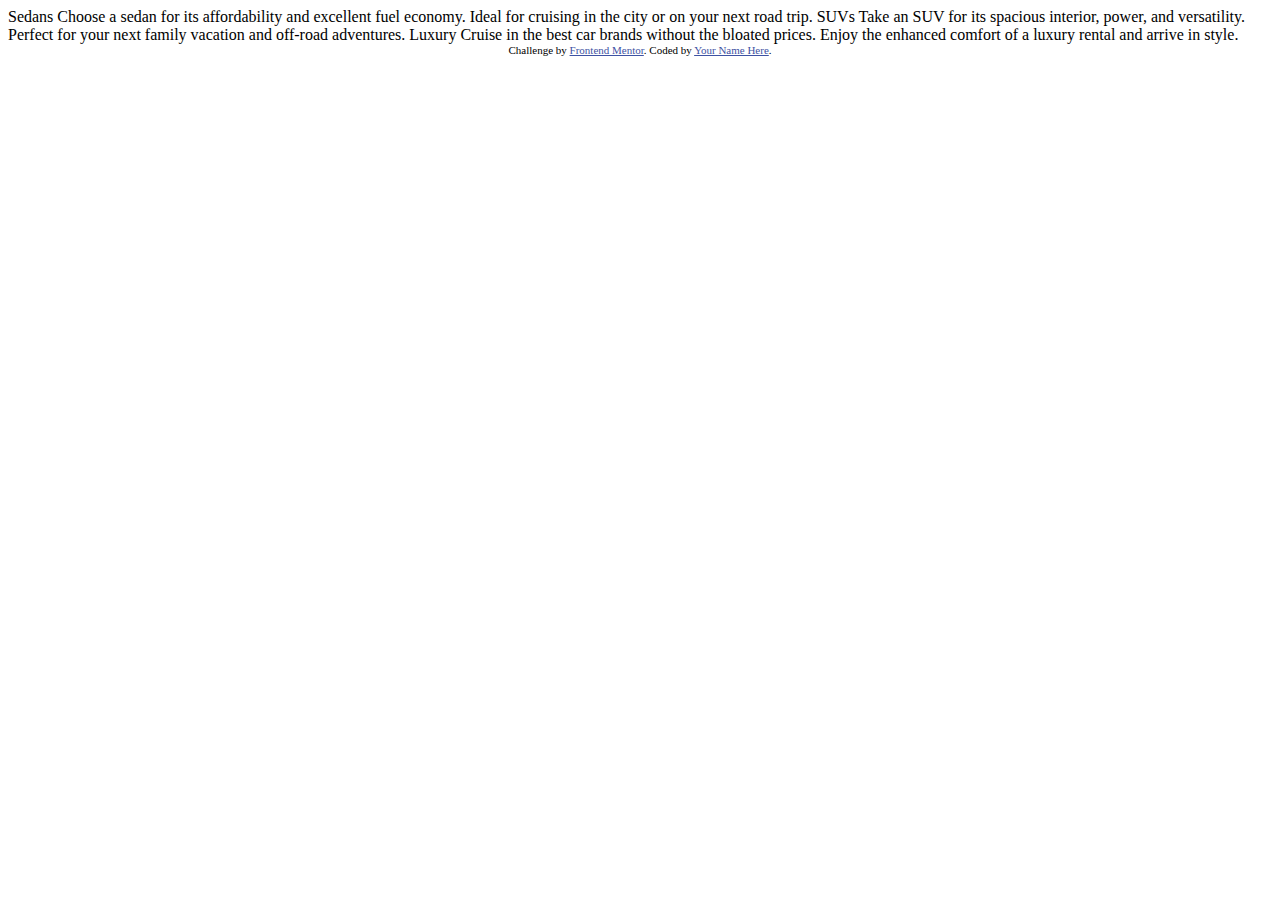
==== 3-column_preview_card_component/index.html @ 7b60f9ab "update README" ====
<!DOCTYPE html>
<html lang="en">
<head>
  <meta charset="UTF-8">
  <meta name="viewport" content="width=device-width, initial-scale=1.0"> <!-- displays site properly based on user's device -->

  <link rel="icon" type="image/png" sizes="32x32" href="./images/favicon-32x32.png">
  
  <title>Frontend Mentor | 3-column preview card component</title>

  <!-- Feel free to remove these styles or customise in your own stylesheet 👍 -->
  <style>
    .attribution { font-size: 11px; text-align: center; }
    .attribution a { color: hsl(228, 45%, 44%); }
  </style>
</head>
<body>
  
  Sedans
  Choose a sedan for its affordability and excellent fuel economy. Ideal for cruising in the city 
  or on your next road trip.

  SUVs
  Take an SUV for its spacious interior, power, and versatility. Perfect for your next family vacation 
  and off-road adventures.

  Luxury
  Cruise in the best car brands without the bloated prices. Enjoy the enhanced comfort of a luxury 
  rental and arrive in style.
  
  <div class="attribution">
    Challenge by <a href="https://www.frontendmentor.io?ref=challenge" target="_blank">Frontend Mentor</a>. 
    Coded by <a href="#">Your Name Here</a>.
  </div>
</body>
</html>
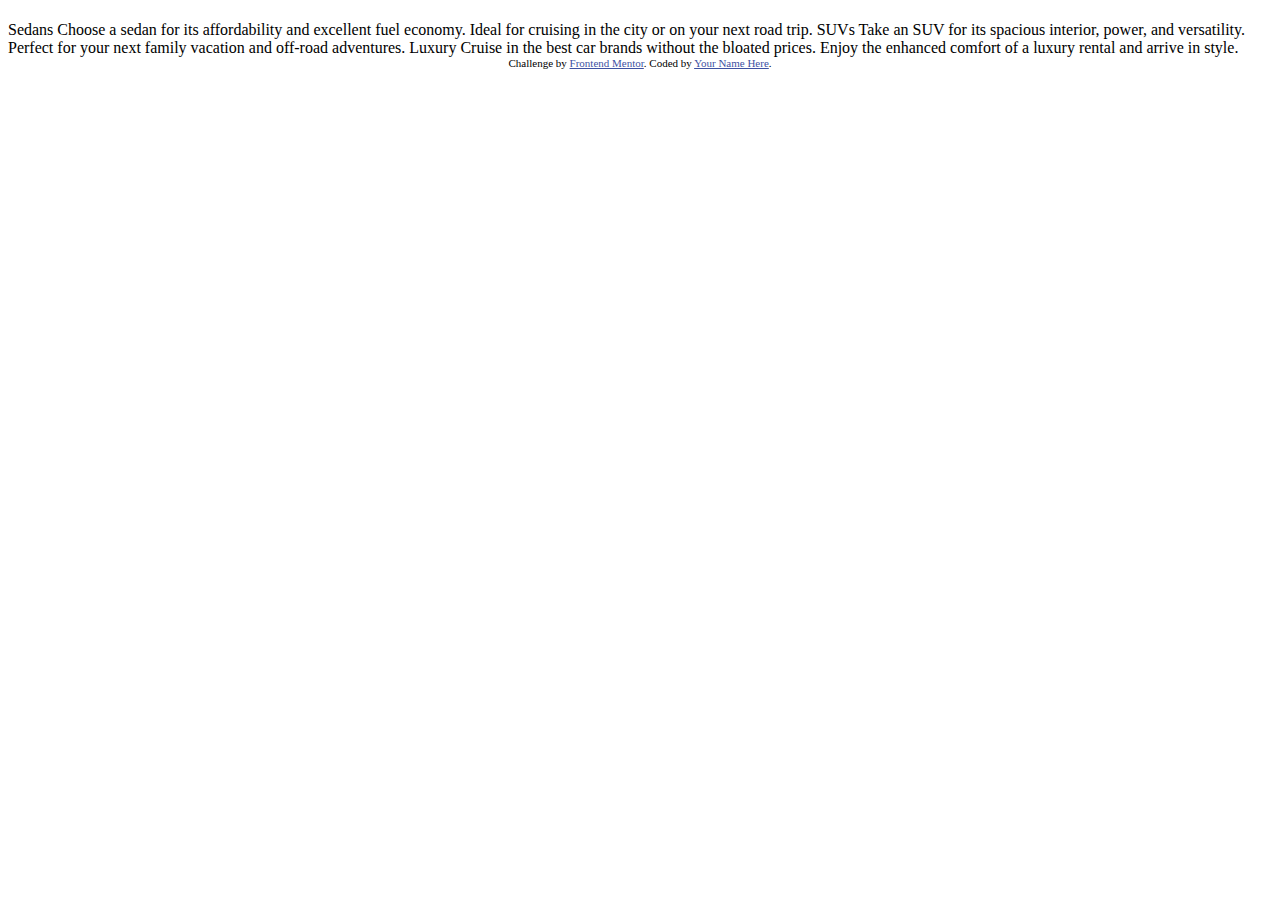
==== commit 663a1d0d: "update README" ====
--- a/3-column_preview_card_component/index.html
+++ b/3-column_preview_card_component/index.html
@@ -1,36 +1,59 @@
 <!DOCTYPE html>
 <html lang="en">
-<head>
-  <meta charset="UTF-8">
-  <meta name="viewport" content="width=device-width, initial-scale=1.0"> <!-- displays site properly based on user's device -->
+  <head>
+    <meta charset="UTF-8" />
+    <meta name="viewport" content="width=device-width, initial-scale=1.0" />
+    <!-- displays site properly based on user's device -->
 
-  <link rel="icon" type="image/png" sizes="32x32" href="./images/favicon-32x32.png">
-  
-  <title>Frontend Mentor | 3-column preview card component</title>
+    <link
+      rel="icon"
+      type="image/png"
+      sizes="32x32"
+      href="./images/favicon-32x32.png"
+    />
 
-  <!-- Feel free to remove these styles or customise in your own stylesheet 👍 -->
-  <style>
-    .attribution { font-size: 11px; text-align: center; }
-    .attribution a { color: hsl(228, 45%, 44%); }
-  </style>
-</head>
-<body>
-  
-  Sedans
-  Choose a sedan for its affordability and excellent fuel economy. Ideal for cruising in the city 
-  or on your next road trip.
+    <title>Frontend Mentor | 3-column preview card component</title>
 
-  SUVs
-  Take an SUV for its spacious interior, power, and versatility. Perfect for your next family vacation 
-  and off-road adventures.
+    <!-- Feel free to remove these styles or customise in your own stylesheet 👍 -->
+    <style>
+      .attribution {
+        font-size: 11px;
+        text-align: center;
+      }
+      .attribution a {
+        color: hsl(228, 45%, 44%);
+      }
+    </style>
+  </head>
+  <body>
+    <main>
+      <section class="sedans">
+        <h1 class="model"></h1>
+        <p></p>
+      </section>
 
-  Luxury
-  Cruise in the best car brands without the bloated prices. Enjoy the enhanced comfort of a luxury 
-  rental and arrive in style.
-  
-  <div class="attribution">
-    Challenge by <a href="https://www.frontendmentor.io?ref=challenge" target="_blank">Frontend Mentor</a>. 
-    Coded by <a href="#">Your Name Here</a>.
-  </div>
-</body>
-</html>+      <section class="suvs">
+        <h1 class="model"></h1>
+        <p></p>
+      </section>
+
+      <section class="luxury">
+        <h1 class="model"></h1>
+        <p></p>
+      </section>
+    </main>
+    Sedans Choose a sedan for its affordability and excellent fuel economy.
+    Ideal for cruising in the city or on your next road trip. SUVs Take an SUV
+    for its spacious interior, power, and versatility. Perfect for your next
+    family vacation and off-road adventures. Luxury Cruise in the best car
+    brands without the bloated prices. Enjoy the enhanced comfort of a luxury
+    rental and arrive in style.
+
+    <div class="attribution">
+      Challenge by
+      <a href="https://www.frontendmentor.io?ref=challenge" target="_blank"
+        >Frontend Mentor</a
+      >. Coded by <a href="#">Your Name Here</a>.
+    </div>
+  </body>
+</html>
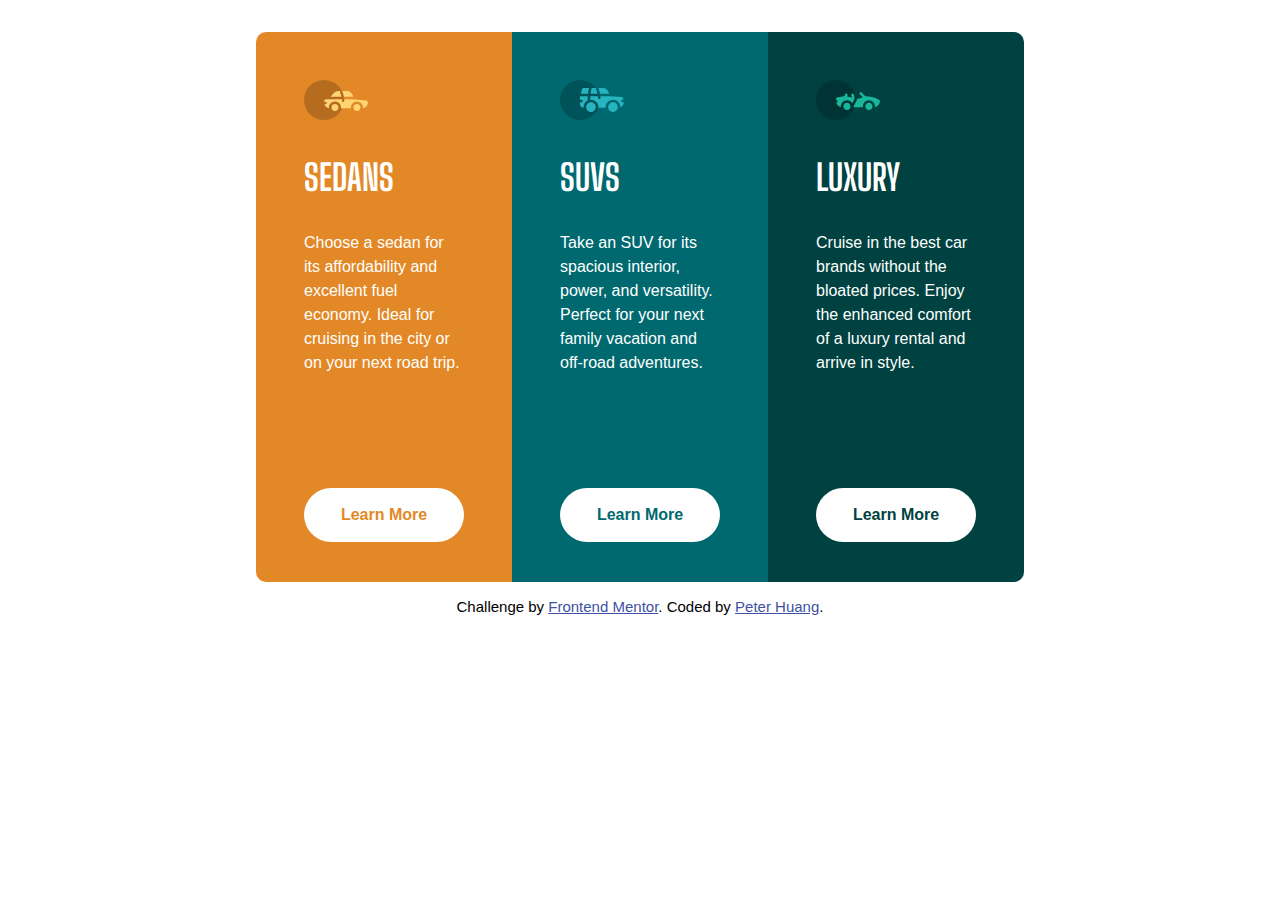
==== commit b0bab981: "update README" ====
--- a/3-column_preview_card_component/index.html
+++ b/3-column_preview_card_component/index.html
@@ -17,43 +17,77 @@
     <!-- Feel free to remove these styles or customise in your own stylesheet 👍 -->
     <style>
       .attribution {
-        font-size: 11px;
+        font-size: 15px;
         text-align: center;
       }
       .attribution a {
         color: hsl(228, 45%, 44%);
       }
     </style>
+
+    <!-- google font -->
+    <!-- h1 -->
+    <link rel="preconnect" href="https://fonts.googleapis.com" />
+    <link rel="preconnect" href="https://fonts.gstatic.com" crossorigin />
+    <link
+      href="https://fonts.googleapis.com/css2?family=Big+Shoulders+Display:wght@700&display=swap"
+      rel="stylesheet"
+    />
+    <!-- paragraph -->
+    <link rel="preconnect" href="https://fonts.googleapis.com" />
+    <link rel="preconnect" href="https://fonts.gstatic.com" crossorigin />
+    <link
+      href="https://fonts.googleapis.com/css2?family=Big+Shoulders+Display:wght@700&display=swap"
+      rel="stylesheet"
+    />
+
+    <link rel="stylesheet" href="./style/style.css" />
   </head>
   <body>
     <main>
       <section class="sedans">
-        <h1 class="model"></h1>
-        <p></p>
+        <img src="./images/icon-sedans.svg" alt="sedan" />
+        <h1 class="model">Sedans</h1>
+        <p>
+          Choose a sedan for its affordability and excellent fuel economy. Ideal
+          for cruising in the city or on your next road trip.
+        </p>
+        <a class="learn" href="#" target="_blank">Learn More</a>
       </section>
 
       <section class="suvs">
-        <h1 class="model"></h1>
-        <p></p>
+        <img src="./images/icon-suvs.svg" alt="suv" />
+        <h1 class="model">SUVs</h1>
+        <p>
+          Take an SUV for its spacious interior, power, and versatility. Perfect
+          for your next family vacation and off-road adventures.
+        </p>
+        <a class="learn" href="#" target="_blank">Learn More</a>
       </section>
 
       <section class="luxury">
-        <h1 class="model"></h1>
-        <p></p>
+        <img src="./images/icon-luxury.svg" alt="luxury" />
+        <h1 class="model">Luxury</h1>
+        <p>
+          Cruise in the best car brands without the bloated prices. Enjoy the
+          enhanced comfort of a luxury rental and arrive in style.
+        </p>
+        <a class="learn" href="#" target="_blank">Learn More</a>
       </section>
     </main>
-    Sedans Choose a sedan for its affordability and excellent fuel economy.
-    Ideal for cruising in the city or on your next road trip. SUVs Take an SUV
-    for its spacious interior, power, and versatility. Perfect for your next
-    family vacation and off-road adventures. Luxury Cruise in the best car
-    brands without the bloated prices. Enjoy the enhanced comfort of a luxury
-    rental and arrive in style.
 
-    <div class="attribution">
-      Challenge by
-      <a href="https://www.frontendmentor.io?ref=challenge" target="_blank"
-        >Frontend Mentor</a
-      >. Coded by <a href="#">Your Name Here</a>.
-    </div>
+    <footer>
+      <div class="attribution">
+        Challenge by
+        <a href="https://www.frontendmentor.io?ref=challenge" target="_blank"
+          >Frontend Mentor</a
+        >. Coded by
+        <a
+          href="https://github.com/PeterHuang-13/frontend_mentor_challenges/tree/master/3-column_preview_card_component"
+          target="_blank"
+          >Peter Huang</a
+        >.
+      </div>
+    </footer>
   </body>
 </html>
--- a/3-column_preview_card_component/style/style.css
+++ b/3-column_preview_card_component/style/style.css
@@ -0,0 +1,149 @@
+* {
+  padding: 0;
+  margin: 0;
+  -webkit-box-sizing: border-box;
+          box-sizing: border-box;
+  font-family: "Lexend Deca", sans-serif;
+}
+
+h1.model {
+  padding: 2rem 0rem;
+  text-transform: uppercase;
+  font-family: "Big Shoulders Display", cursive;
+  font-size: 36px;
+}
+
+p {
+  height: 25vh;
+  line-height: 24px;
+  font-family: "Lexend Deca", sans-serif;
+  font: 15px;
+}
+
+a.learn {
+  display: inline-block;
+  width: 10rem;
+  margin: 2rem 0rem 1rem 0rem;
+  padding: 1rem 0rem;
+  background-color: white;
+  text-decoration: none;
+  text-align: center;
+  font-weight: bold;
+  border: 2px solid rgba(0, 0, 0, 0);
+  border-radius: 50px;
+}
+
+body {
+  display: -webkit-box;
+  display: -ms-flexbox;
+  display: flex;
+  -webkit-box-orient: vertical;
+  -webkit-box-direction: normal;
+      -ms-flex-direction: column;
+          flex-direction: column;
+  -webkit-box-pack: center;
+      -ms-flex-pack: center;
+          justify-content: center;
+  -webkit-box-align: center;
+      -ms-flex-align: center;
+          align-items: center;
+}
+
+body main {
+  display: -webkit-box;
+  display: -ms-flexbox;
+  display: flex;
+  -ms-flex-wrap: wrap;
+      flex-wrap: wrap;
+  margin: 2rem 0rem 1rem 0rem;
+  width: 60vw;
+}
+
+body main section {
+  -webkit-box-flex: 1;
+      -ms-flex: 1 1 125px;
+          flex: 1 1 125px;
+  color: white;
+  padding: 3rem 3rem 1.5rem 3rem;
+}
+
+body main section.sedans {
+  background-color: #e38826;
+  border-radius: 10px 0 0 10px;
+}
+
+body main section.sedans a.learn {
+  color: #e38826;
+}
+
+body main section.suvs {
+  background-color: #006970;
+}
+
+body main section.suvs a.learn {
+  color: #006970;
+}
+
+body main section.luxury {
+  background-color: #004241;
+  border-radius: 0 10px 10px 0;
+}
+
+body main section.luxury a.learn {
+  color: #004241;
+}
+
+body main section a.learn:hover {
+  color: white;
+  font-weight: bold;
+  background: none;
+  border: 2px solid white;
+  -webkit-transition: all 0.3s ease;
+  transition: all 0.3s ease;
+}
+
+@media screen and (max-width: 1279px) {
+  body main {
+    width: 75vw;
+  }
+}
+
+@media screen and (max-width: 1023px) {
+  body main section p {
+    height: 18vh;
+  }
+  body main section.sedans {
+    border-radius: 10px 0 0 0;
+  }
+  body main section.suvs {
+    border-radius: 0 10px 0 0;
+  }
+  body main section.luxury {
+    border-radius: 0 0 10px 10px;
+  }
+  body main section.luxury p {
+    height: 5vh;
+  }
+}
+
+@media screen and (max-width: 682px) {
+  body main section {
+    padding: 2rem 2rem;
+  }
+  body main section p {
+    height: 10rem;
+  }
+  body main section.sedans {
+    border-radius: 10px 10px 0 0;
+  }
+  body main section.suvs {
+    border-radius: 0 0 0 0;
+  }
+  body main section.luxury {
+    border-radius: 0 0 10px 10px;
+  }
+  body main section.luxury p {
+    height: 10rem;
+  }
+}
+/*# sourceMappingURL=style.css.map */